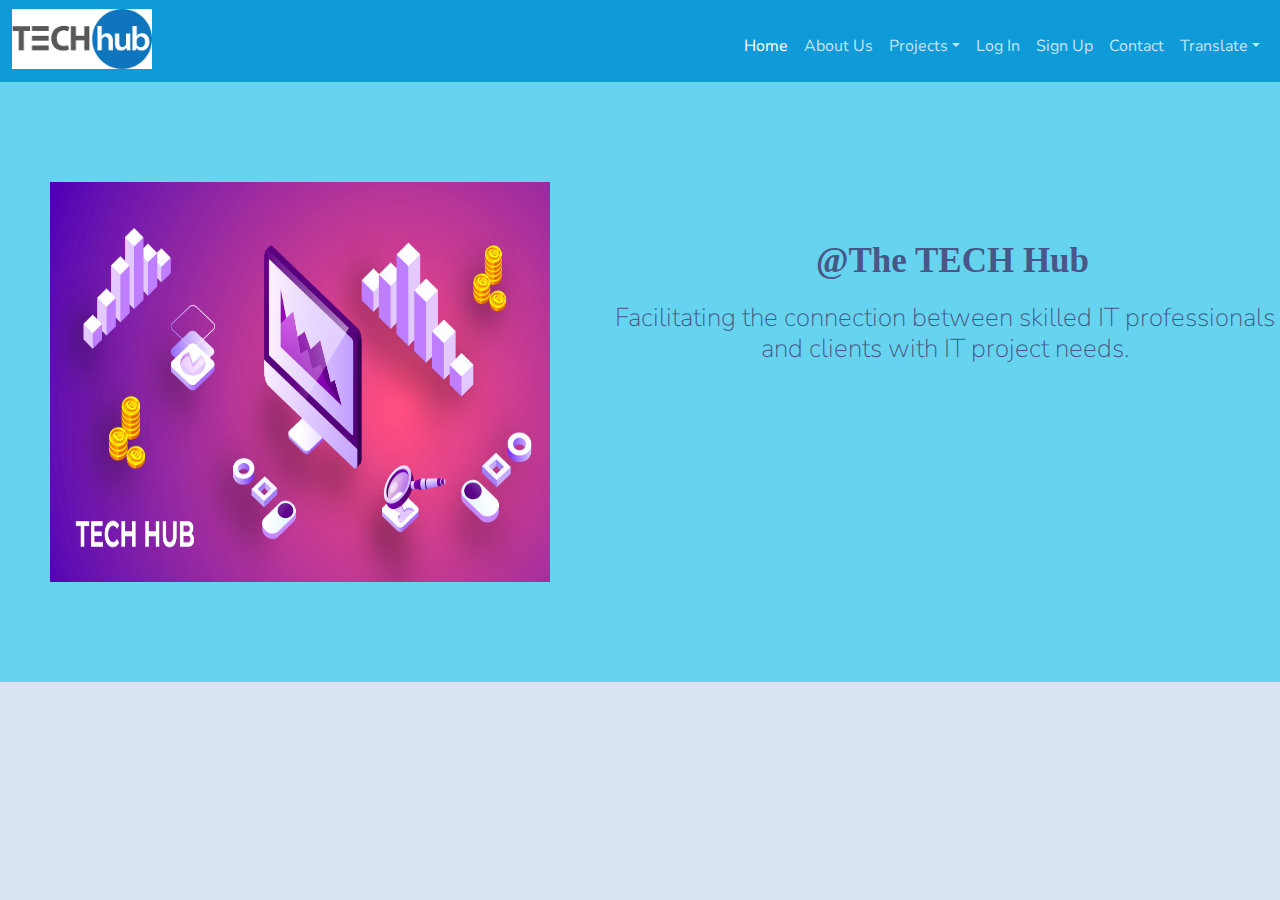
==== index.html @ 20565ad5 "Added a Translate option for the webiste" ====
<!DOCTYPE html>
<html lang="en">

    <head>
        <meta charset="utf-8" />
        <meta name="viewport" content="width=device-width,initial-scale=1" />
        <link rel="stylesheet" href="bootstrap.css">
       
<script src="https://cdn.jsdelivr.net/npm/bootstrap@5.0.2/dist/js/bootstrap.bundle.min.js"></script>
        <title>The TECH Hub</title>
    
        <link rel="icon" type="image/png" href="images/favicon.jfif" />
    </head>

    <body>
        <nav class="navbar navbar-expand-lg navbar-dark bg-primary">
            <div class="container-fluid" style="display:flex;justify-content:space-between;">
                <div class="Header Left" style="display:flex;align-items:center;height:50px;margin:6px 0px 10px;">
                    <img src="images/Tech Hub Logo.png" loading="lazy" style="height:60px;cursor:pointer;">
                </div>
                           
                 <!-- Adds a search bar
                <div class="collapse navbar-collapse" id="navbarColor01">
                    <form class="d-flex">
                        <input class="form-control me-sm-2" type="text" placeholder="Search">
                        <button class="btn btn-secondary my-2 my-sm-0" type="submit">Search</button>
                    </form>  </div>  -->
                <div class="Header Right" style="justify-content:flex-end;display:flex;align-items:flex-end;flex-direction:row;height:50px">
                    <ul class="navbar-nav me-auto">
                        <li class="nav-item">
                            <a class="nav-link active" href="#">Home
                                <span class="visually-hidden">(current)</span>
                            </a>
                        </li>
                        <li class="nav-item">
                            <a class="nav-link" href="Aboutus.html">About Us</a>
                        </li>
                        <li class="nav-item">
                            <li class="nav-item dropdown">        
                               <a class="nav-link dropdown-toggle" data-bs-toggle="dropdown" href="#" role="button" onclick="myFunction()" aria-haspopup="true" aria-expanded="false">Projects</a>
                                <div class="dropdown-menu">            
                                <a class="dropdown-item" href="project.html">Projects</a>            
                                <a class="dropdown-item" href="catalog.html">Catalog</a>         
                                </div></li>
                        </li>
                        <li class="nav-item">
                             <a class="nav-link" href="TechHubLogin.html">Log In</a>
                        </li>     
                        <li class="nav-item">
                            <a class="nav-link" href="SignUp.html">Sign Up</a>
                       </li>        
                       <li class="nav-item">
                        <a class="nav-link" href="Contact.html">Contact</a>
                   </li>      
                   
                    <li class="nav-item">
                        <li class="nav-item dropdown">        
                           <a class="nav-link dropdown-toggle" data-bs-toggle="dropdown" href="#" role="button" onclick="myFunction()" aria-haspopup="true" aria-expanded="false">Translate</a>
                            <div class="dropdown-menu">            
                            <a class="dropdown-item" href="#">English</a>            
                            <a class="dropdown-item" href="#">Spanish</a>       
                            <a class="dropdown-item" href="#">Hindi</a>  
                            <a class="dropdown-item" href="#">Mandarine</a>  
                            <a class="dropdown-item" href="#">German</a>  
                            <a class="dropdown-item" href="#">French</a>    
                            </div></li>
                            
                        </ul>
                    </li>
                </div>
                
            </div>
        </nav>
        <script>
            /* When the user clicks on the button,
            toggle between hiding and showing the dropdown content */
            function myFunction() {
              document.getElementById("dropdown-menu").classList.toggle("show");
            }
            
            function filterFunction() {
              var input, filter, ul, li, a, i;
              input = document.getElementById("myInput");
              filter = input.value.toUpperCase();
              div = document.getElementById("dropdown-menu");
              a = div.getElementsByTagName("a");
              for (i = 0; i < a.length; i++) {
                txtValue = a[i].textContent || a[i].innerText;
                if (txtValue.toUpperCase().indexOf(filter) > -1) {
                  a[i].style.display = "";
                } else {
                  a[i].style.display = "none";
                }
              }
            }
            </script>

          <div style="background-color:#67d4ef;width:px;height:600px;max-width:px;" >
            <div style="background-color:#b4e1e4;"></div>
            <div style="background-color:#67d4ef;" >
                <div style="display:flex;justify-content:space-between;"> 
                    <div>
                        <img src="images/Tech HomePage.jpg" alt="The Tech Hub" loading="lazy" style="width:500px;height:400px;margin:100px 0px 0px 50px;">
                    </div>
                    <div style="display:block;"> 
                        <h2 style="font-family:Garamond, Baskerville, Baskerville Old Face, Hoefler Text, Times New Roman, serif;font-size:35px;font-weight:bolder;text-indent:30px;text-align:bottom;display:flex;justify-content:center;align-items:flex-end;height:140px;margin:60px 0px 0px;" >@The TECH Hub</h2>
                        <h2 style="display:flex;align-items:flex-start;height:300px;width:670px;margin:20px 0px 0px 15px;font-weight:lighter;font-size:26px;text-align:center;">Facilitating the connection between skilled IT professionals and clients with IT project needs.</h2>
                    </div>
                </div>
            </div>
          </div>
        
      </body>
    </html>
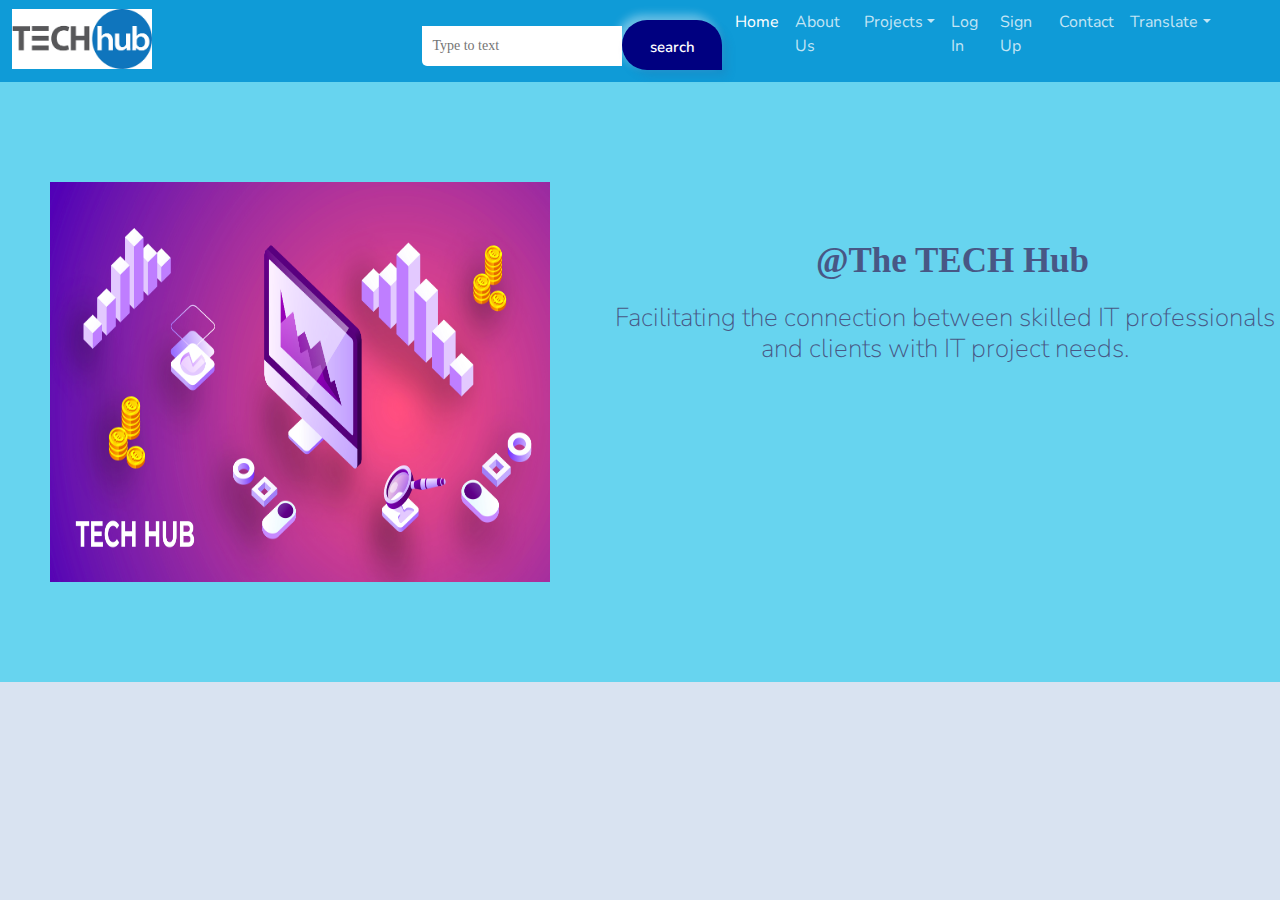
==== commit 2cb84627: "Added a search bar to homepage" ====
--- a/index.html
+++ b/index.html
@@ -19,12 +19,12 @@
                     <img src="images/Tech Hub Logo.png" loading="lazy" style="height:60px;cursor:pointer;">
                 </div>
                            
-                 <!-- Adds a search bar
-                <div class="collapse navbar-collapse" id="navbarColor01">
-                    <form class="d-flex">
-                        <input class="form-control me-sm-2" type="text" placeholder="Search">
-                        <button class="btn btn-secondary my-2 my-sm-0" type="submit">Search</button>
-                    </form>  </div>  -->
+                <div class="Header center" style='display:flex; align-items:center;margin-right: 100px;'> 
+                    <div class="search">
+                        <input class="srch" type="search" name="" placeholder="Type to text">
+                        <a href="#"> <button class="btn">search</button></a>
+                </div> 
+                
                 <div class="Header Right" style="justify-content:flex-end;display:flex;align-items:flex-end;flex-direction:row;height:50px">
                     <ul class="navbar-nav me-auto">
                         <li class="nav-item">
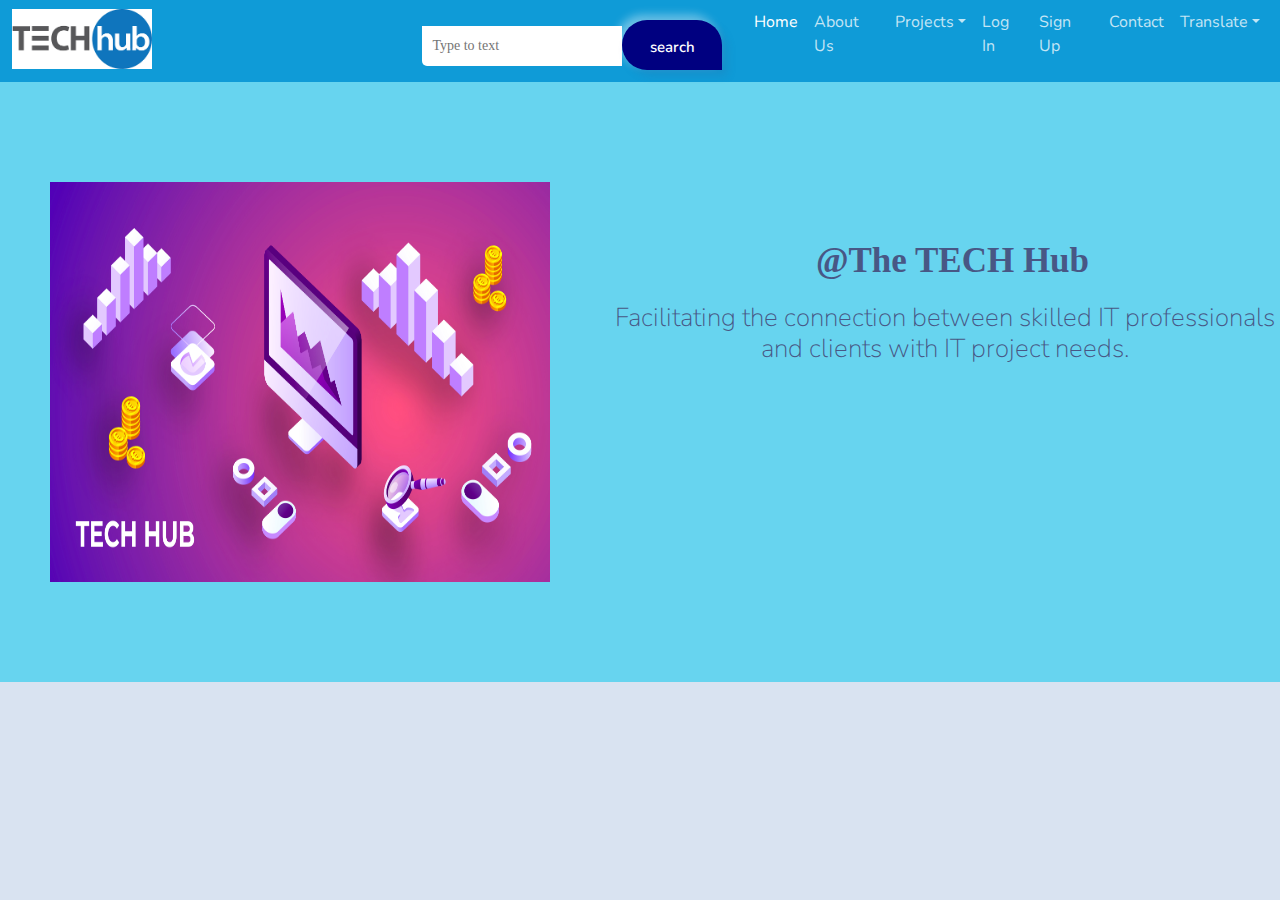
==== commit 992f0d4c: "Made spacing changes to the navigation bar" ====
--- a/index.html
+++ b/index.html
@@ -19,12 +19,12 @@
                     <img src="images/Tech Hub Logo.png" loading="lazy" style="height:60px;cursor:pointer;">
                 </div>
                            
-                <div class="Header center" style='display:flex; align-items:center;margin-right: 100px;'> 
+                <div class="Header center" style='display:flex; align-items:center'> 
                     <div class="search">
                         <input class="srch" type="search" name="" placeholder="Type to text">
                         <a href="#"> <button class="btn">search</button></a>
                 </div> 
-                
+
                 <div class="Header Right" style="justify-content:flex-end;display:flex;align-items:flex-end;flex-direction:row;height:50px">
                     <ul class="navbar-nav me-auto">
                         <li class="nav-item">
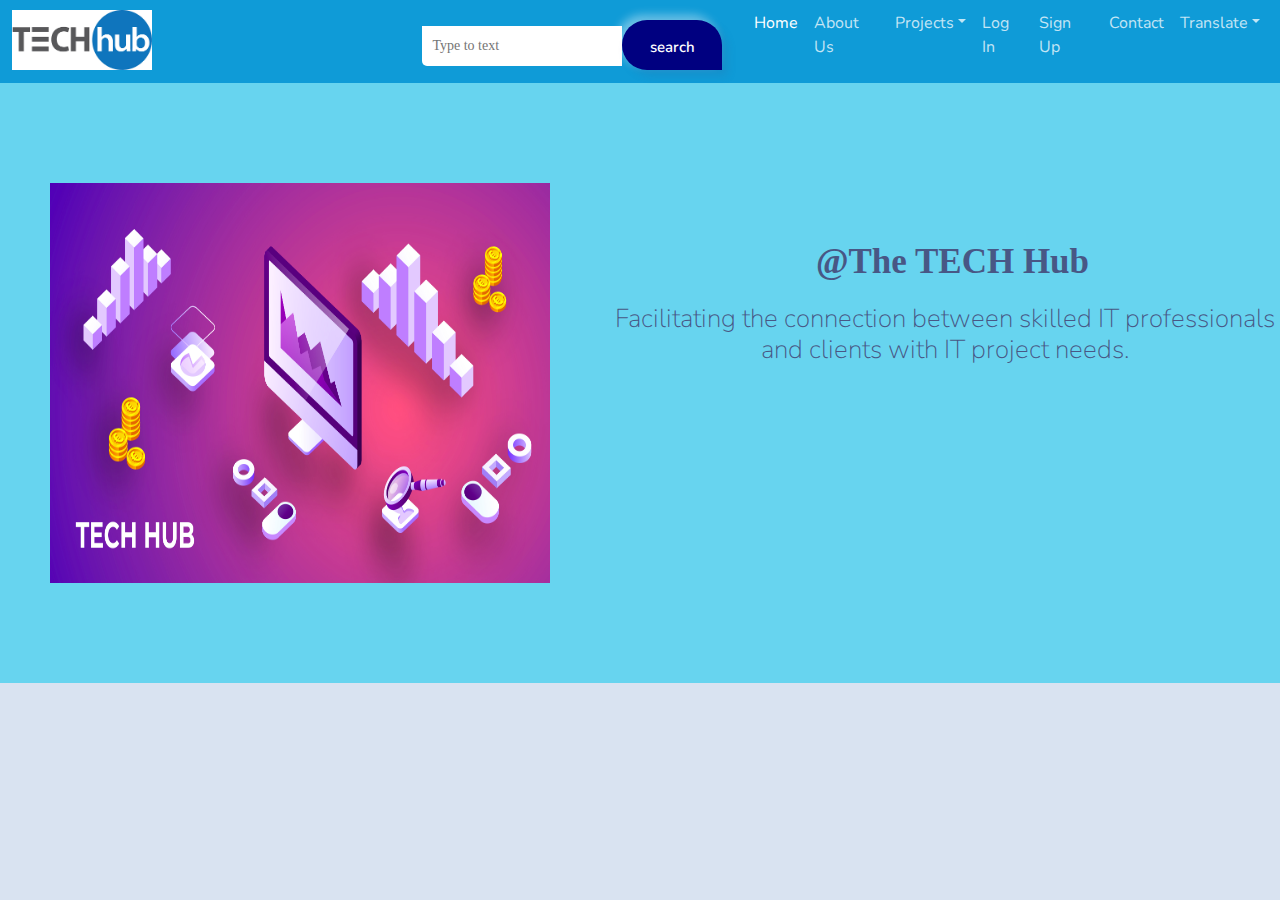
==== commit bf4e4e89: "Made index margin changes to the navigation bar" ====
--- a/index.html
+++ b/index.html
@@ -15,7 +15,7 @@
     <body>
         <nav class="navbar navbar-expand-lg navbar-dark bg-primary">
             <div class="container-fluid" style="display:flex;justify-content:space-between;">
-                <div class="Header Left" style="display:flex;align-items:center;height:50px;margin:6px 0px 10px;">
+                <div class="Header Left" style="display:flex;align-items:center;height:50px;margin:7px 0px 10px;">
                     <img src="images/Tech Hub Logo.png" loading="lazy" style="height:60px;cursor:pointer;">
                 </div>
                            
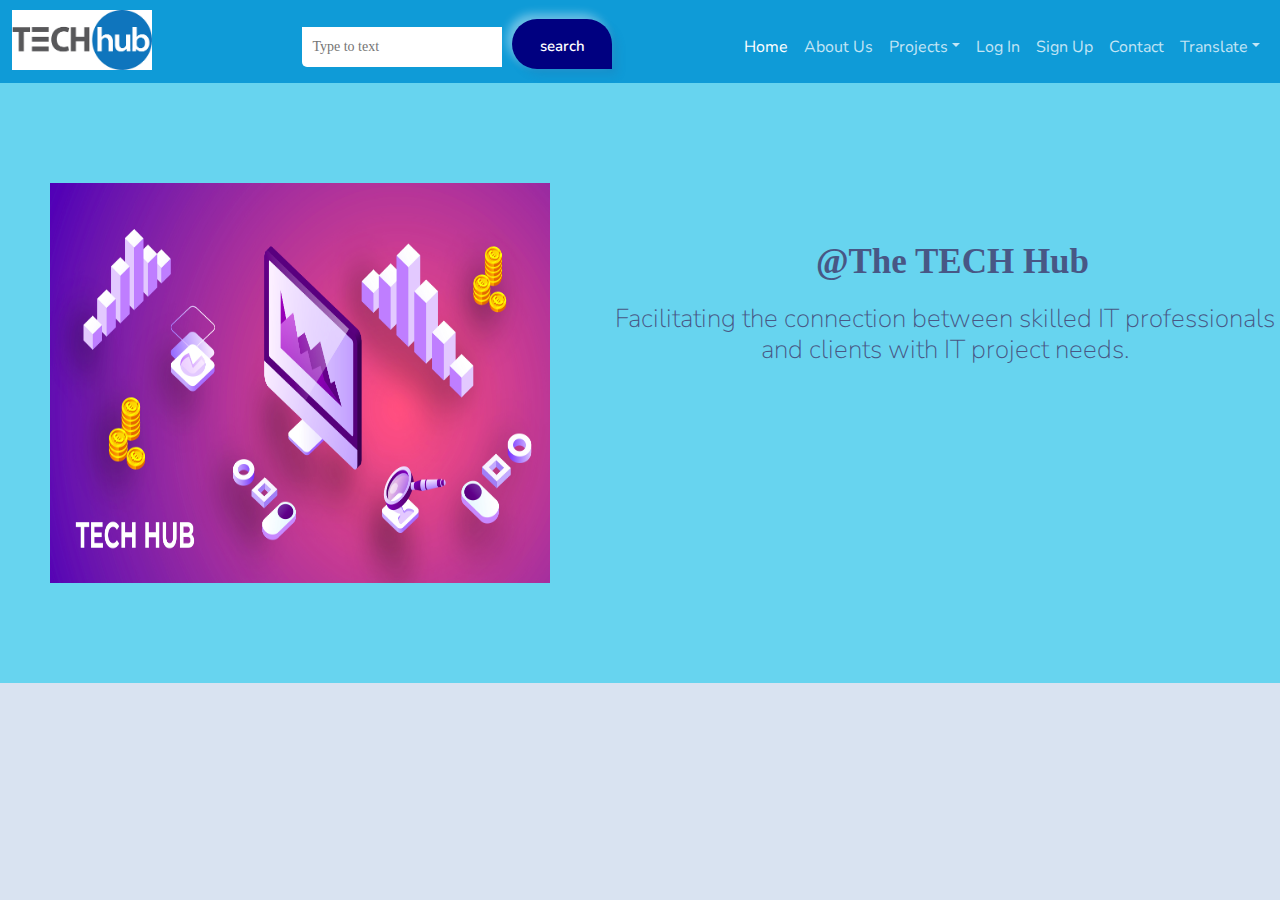
==== commit 4a270570: "Edited the styling of navigation bar" ====
--- a/index.html
+++ b/index.html
@@ -17,13 +17,9 @@
             <div class="container-fluid" style="display:flex;justify-content:space-between;">
                 <div class="Header Left" style="display:flex;align-items:center;height:50px;margin:7px 0px 10px;">
                     <img src="images/Tech Hub Logo.png" loading="lazy" style="height:60px;cursor:pointer;">
+                    <input class="srch" type="search" name="" placeholder="Type to text" style="margin-left: 150px;" >
+                    <a href="#"> <button class="btn"style="margin-left: 10px;">search</button></a>
                 </div>
-                           
-                <div class="Header center" style='display:flex; align-items:center'> 
-                    <div class="search">
-                        <input class="srch" type="search" name="" placeholder="Type to text">
-                        <a href="#"> <button class="btn">search</button></a>
-                </div> 
 
                 <div class="Header Right" style="justify-content:flex-end;display:flex;align-items:flex-end;flex-direction:row;height:50px">
                     <ul class="navbar-nav me-auto">
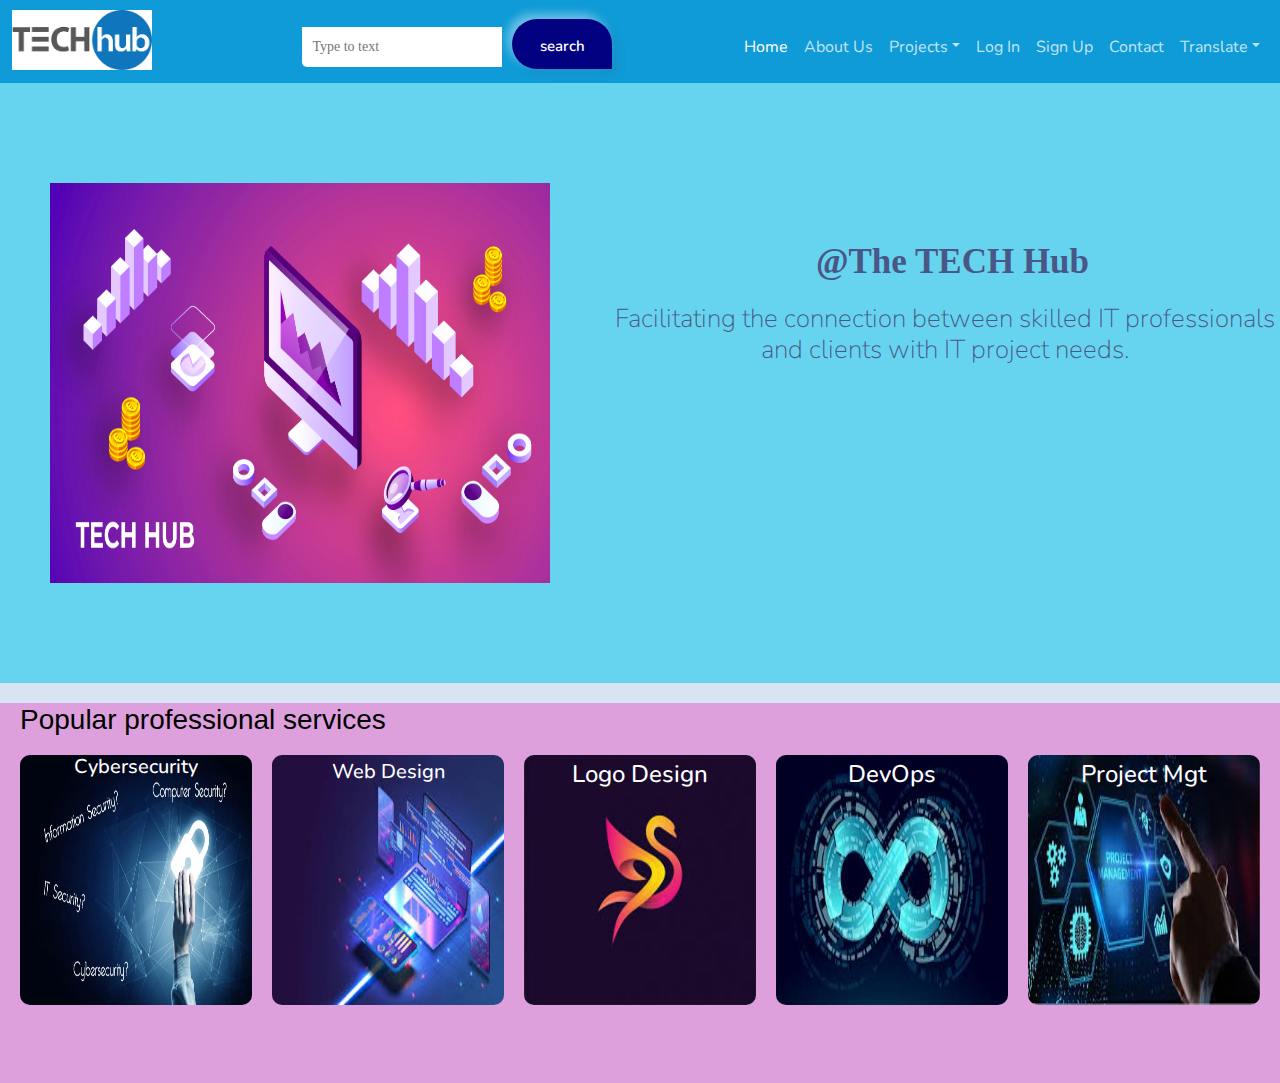
==== commit 634cee99: "Added a popular services gallery to HomePage and made general styling changes" ====
--- a/index.html
+++ b/index.html
@@ -106,5 +106,28 @@
             </div>
           </div>
         
+          <div style="background-color:plum;width:px;height:380px;">
+            <div style="margin-top:20px;">
+                <h3 style="text-align:left; margin-left:20px;color: black; font-family:'Gill Sans', 'Gill Sans MT', Calibri, 'Trebuchet MS', sans-serif;">Popular professional services</h3>
+            </div>
+            <div style="display:flex; justify-content: space-between;">
+                <div class="service1">
+                    <h5 style="color:white;text-align:center">Cybersecurity</h5>                    
+                </div>
+                <div class="service2">
+                    <h5 style="color:white;text-align:center; margin-top: 5px">Web Design</h5>                    
+                </div>
+                <div class="service3">
+                    <h4 style="color:white;text-align:center; margin-top: 5px;">Logo Design</h4>                    
+                </div>
+                <div class="service4">
+                    <h4 style="color:white;text-align:center; margin-top: 5px">DevOps</h4>                    
+                </div>
+                <div class="service5">
+                    <h4 style="color:white;text-align:center; margin-top: 5px">Project Mgt</h4>                    
+                </div>
+            </div>
+
+        </div>
       </body>
     </html>